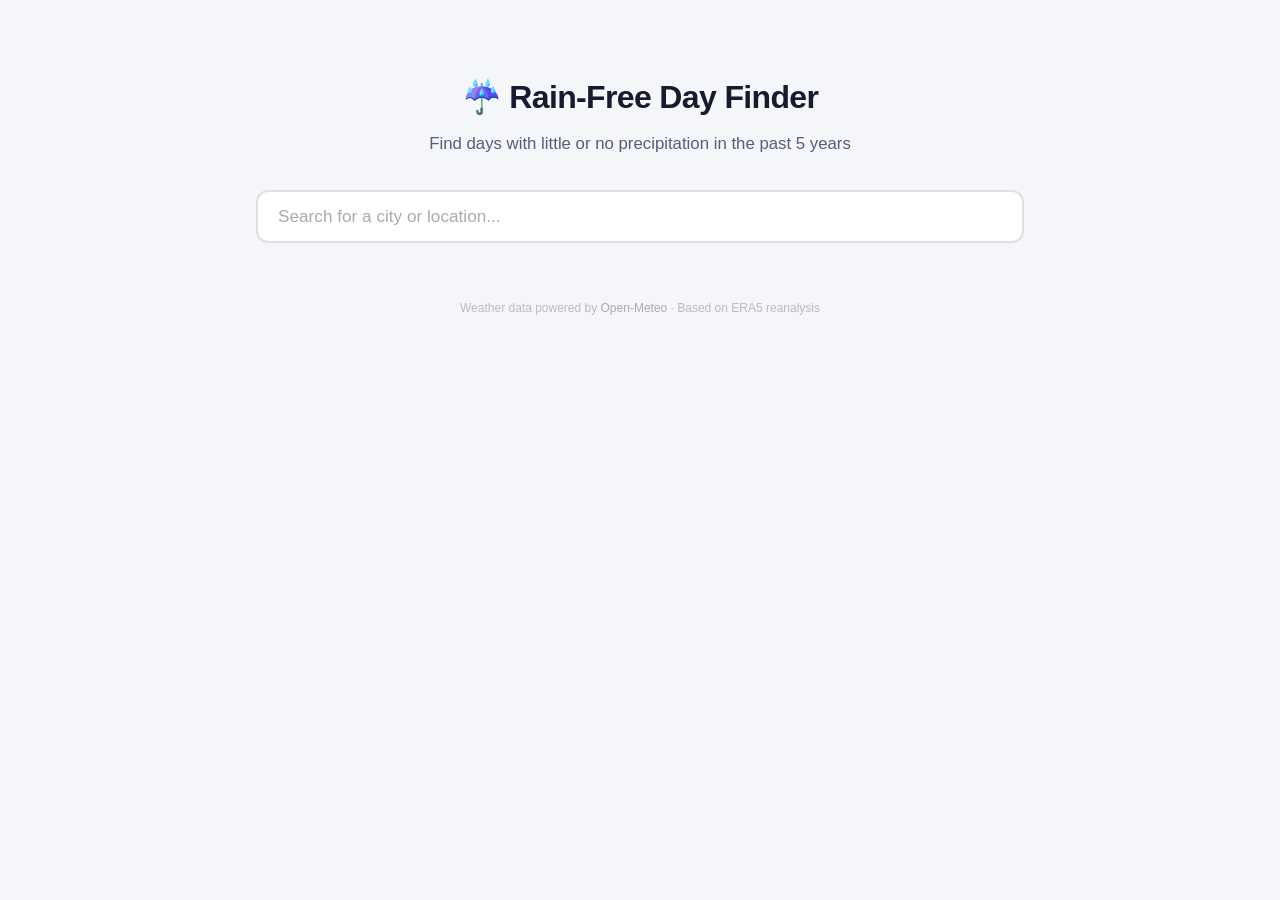
==== sunny-days/index.html @ da5c3d93 "Add final sunny days application" ====
<!DOCTYPE html>
<html lang="en">
<head>
<meta charset="UTF-8">
<meta name="viewport" content="width=device-width, initial-scale=1.0">
<title>Rain-Free Day Finder</title>
<style>
:root {
  --bg: #f4f6f9;
  --card-bg: #ffffff;
  --text: #1a1a2e;
  --text-secondary: #5a5a7a;
  --accent: #2e7d32;
  --accent-light: #e8f5e9;
  --blue: #1565c0;
  --blue-light: #e3f2fd;
  --warning: #e65100;
  --warning-light: #fff3e0;
  --border: #e0e0e0;
  --shadow: 0 2px 8px rgba(0,0,0,0.08);
  --shadow-lg: 0 4px 24px rgba(0,0,0,0.12);
  --radius: 12px;
  --radius-sm: 8px;
  --transition: 0.2s ease;
  --font: -apple-system, BlinkMacSystemFont, 'Segoe UI', Roboto, Oxygen, Ubuntu, sans-serif;
  --font-mono: 'SF Mono', 'Fira Code', 'Fira Mono', monospace;
}

*, *::before, *::after {
  box-sizing: border-box;
  margin: 0;
  padding: 0;
}

body {
  font-family: var(--font);
  background: var(--bg);
  color: var(--text);
  min-height: 100vh;
  line-height: 1.6;
  -webkit-font-smoothing: antialiased;
}

.container {
  max-width: 800px;
  margin: 0 auto;
  padding: 24px 16px 48px;
}

header {
  text-align: center;
  padding: 48px 0 32px;
}
header h1 {
  font-size: 2rem;
  font-weight: 700;
  letter-spacing: -0.02em;
  margin-bottom: 8px;
}
header p {
  color: var(--text-secondary);
  font-size: 1.05rem;
}

/* Search */
.search-section {
  position: relative;
  margin-bottom: 24px;
}
.search-wrapper {
  position: relative;
}
.search-input {
  width: 100%;
  padding: 14px 48px 14px 20px;
  font-size: 1.075rem;
  font-family: var(--font);
  border: 2px solid var(--border);
  border-radius: var(--radius);
  background: var(--card-bg);
  outline: none;
  transition: border-color var(--transition), box-shadow var(--transition);
}
.search-input:focus {
  border-color: var(--accent);
  box-shadow: 0 0 0 3px rgba(46,125,50,0.15);
}
.search-input::placeholder {
  color: #aaa;
}
.search-clear {
  position: absolute;
  right: 12px;
  top: 50%;
  transform: translateY(-50%);
  background: none;
  border: none;
  font-size: 1.3rem;
  color: #999;
  cursor: pointer;
  padding: 4px 8px;
  border-radius: 4px;
  display: none;
  line-height: 1;
}
.search-clear.visible {
  display: block;
}
.search-clear:hover {
  color: #555;
  background: #f0f0f0;
}

/* Autocomplete dropdown */
.autocomplete {
  position: absolute;
  top: calc(100% + 4px);
  left: 0;
  right: 0;
  background: var(--card-bg);
  border: 1px solid var(--border);
  border-radius: var(--radius);
  box-shadow: var(--shadow-lg);
  z-index: 100;
  max-height: 280px;
  overflow-y: auto;
  display: none;
}
.autocomplete.open {
  display: block;
}
.autocomplete-item {
  padding: 12px 20px;
  cursor: pointer;
  border-bottom: 1px solid #f5f5f5;
  display: flex;
  flex-direction: column;
  gap: 2px;
  transition: background var(--transition);
}
.autocomplete-item:last-child {
  border-bottom: none;
}
.autocomplete-item:hover,
.autocomplete-item.active {
  background: var(--accent-light);
}
.autocomplete-item .city-name {
  font-weight: 600;
  font-size: 0.95rem;
}
.autocomplete-item .city-detail {
  font-size: 0.8rem;
  color: var(--text-secondary);
}
.autocomplete-item .coords {
  font-size: 0.7rem;
  color: #aaa;
  font-family: var(--font-mono);
}

/* Loading */
.loading-section {
  display: none;
  text-align: center;
  padding: 48px 24px;
}
.loading-section.visible {
  display: block;
}
.spinner {
  width: 48px;
  height: 48px;
  border: 4px solid var(--border);
  border-top-color: var(--accent);
  border-radius: 50%;
  margin: 0 auto 20px;
  animation: spin 0.8s linear infinite;
}
@keyframes spin {
  to { transform: rotate(360deg); }
}
.loading-text {
  color: var(--text-secondary);
  font-size: 1rem;
  margin-bottom: 8px;
}
.loading-sub {
  color: #999;
  font-size: 0.85rem;
}

/* Error */
.error-section {
  display: none;
  padding: 20px 24px;
  background: #ffebee;
  border-radius: var(--radius);
  color: #c62828;
  margin-bottom: 24px;
}
.error-section.visible {
  display: block;
}

/* Results */
.results-section {
  display: none;
}
.results-section.visible {
  display: block;
}
.results-header {
  background: var(--card-bg);
  border-radius: var(--radius);
  padding: 24px;
  margin-bottom: 20px;
  box-shadow: var(--shadow);
  text-align: center;
}
.results-header h2 {
  font-size: 1.25rem;
  margin-bottom: 4px;
}
.results-header .location-name {
  color: var(--accent);
  font-weight: 700;
}
.results-header .summary {
  color: var(--text-secondary);
  margin-top: 4px;
}
.results-header .summary strong {
  color: var(--accent);
}

/* Month groups */
.month-group {
  margin-bottom: 20px;
}
.month-header {
  font-size: 1.05rem;
  font-weight: 700;
  color: var(--text-secondary);
  padding: 8px 0 8px 8px;
  border-bottom: 2px solid var(--border);
  margin-bottom: 12px;
  display: flex;
  align-items: center;
  gap: 10px;
}
.month-header .count-badge {
  background: var(--accent-light);
  color: var(--accent);
  font-size: 0.75rem;
  font-weight: 600;
  padding: 2px 10px;
  border-radius: 12px;
}
.day-grid {
  display: grid;
  grid-template-columns: repeat(auto-fill, minmax(220px, 1fr));
  gap: 10px;
}
.day-card {
  background: var(--card-bg);
  border-radius: var(--radius-sm);
  padding: 14px 16px;
  box-shadow: 0 1px 3px rgba(0,0,0,0.06);
  transition: box-shadow var(--transition), transform var(--transition);
  display: flex;
  align-items: center;
  gap: 12px;
}
.day-card:hover {
  box-shadow: var(--shadow);
  transform: translateY(-1px);
}
.day-number {
  font-size: 1.6rem;
  font-weight: 700;
  color: var(--accent);
  min-width: 42px;
  text-align: center;
  line-height: 1;
}
.day-info {
  display: flex;
  flex-direction: column;
  gap: 2px;
}
.day-info .month-label {
  font-size: 0.7rem;
  color: var(--text-secondary);
  text-transform: uppercase;
  letter-spacing: 0.04em;
  font-weight: 600;
}
.weekday-row {
  display: flex;
  gap: 12px;
  font-size: 0.85rem;
}
.weekday-item {
  display: flex;
  flex-direction: column;
  line-height: 1.2;
}
.weekday-label {
  font-size: 0.65rem;
  color: #aaa;
  text-transform: uppercase;
  letter-spacing: 0.03em;
}
.weekday-name {
  font-weight: 600;
}
.weekday-name.weekend {
  color: var(--warning);
}
.weekday-name.na {
  color: #ccc;
  font-style: italic;
}

/* Consecutive rain-free years badge */
.consecutive-badge {
  align-self: flex-start;
  display: inline-block;
  font-size: 0.6rem;
  font-weight: 700;
  padding: 2px 7px;
  border-radius: 6px;
  letter-spacing: 0.02em;
  line-height: 1.3;
  margin-top: 4px;
}
.consecutive-badge.yr5 {
  background: var(--accent-light);
  color: var(--accent);
}
.consecutive-badge.yr4 {
  background: var(--warning-light);
  color: var(--warning);
}

/* No results */
.no-results {
  text-align: center;
  padding: 48px 24px;
  background: var(--card-bg);
  border-radius: var(--radius);
  box-shadow: var(--shadow);
}
.no-results .icon {
  font-size: 3rem;
  margin-bottom: 12px;
}
.no-results h3 {
  font-size: 1.15rem;
  margin-bottom: 8px;
}
.no-results p {
  color: var(--text-secondary);
  font-size: 0.95rem;
}

/* Footer note */
.footnote {
  text-align: center;
  padding: 32px 0 16px;
  font-size: 0.75rem;
  color: #bbb;
}
.footnote a {
  color: #aaa;
  text-decoration: none;
}
.footnote a:hover {
  text-decoration: underline;
}

/* Mobile */
@media (max-width: 600px) {
  header {
    padding: 32px 0 20px;
  }
  header h1 {
    font-size: 1.5rem;
  }
  .day-grid {
    grid-template-columns: 1fr;
  }
  .day-card {
    padding: 12px 14px;
  }
  .container {
    padding: 8px 12px 32px;
  }
}
</style>
</head>
<body>

<div class="container">
  <header>
    <h1>&#x2614; Rain-Free Day Finder</h1>
    <p>Find days with little or no precipitation in the past 5&nbsp;years</p>
  </header>

  <div class="search-section">
    <div class="search-wrapper">
      <input
        type="text"
        class="search-input"
        id="searchInput"
        placeholder="Search for a city or location..."
        autocomplete="off"
        spellcheck="false"
      >
      <button class="search-clear" id="searchClear" aria-label="Clear search">&times;</button>
      <div class="autocomplete" id="autocomplete"></div>
    </div>
  </div>

  <div class="loading-section" id="loadingSection">
    <div class="spinner"></div>
    <p class="loading-text">Fetching 5 years of historical weather data&hellip;</p>
    <p class="loading-sub" id="loadingSub">This may take a few seconds</p>
  </div>

  <div class="error-section" id="errorSection"></div>

  <div class="results-section" id="resultsSection">
    <div class="results-header" id="resultsHeader"></div>
    <div id="monthGroups"></div>
    <div class="no-results" id="noResults" style="display:none">
      <div class="icon">&#x2600;</div>
      <h3>No rain-free days found</h3>
      <p>No days found that were rain-free for 4 or more years at this location. Try a drier climate.</p>
    </div>
  </div>

  <p class="footnote">
    Weather data powered by <a href="https://open-meteo.com/" target="_blank" rel="noopener">Open-Meteo</a>
    &middot; Based on ERA5 reanalysis
  </p>
</div>

<script>
(function() {
  'use strict';

  // ── DOM refs ──────────────────────────────────────────────
  const searchInput    = document.getElementById('searchInput');
  const searchClear    = document.getElementById('searchClear');
  const autocompleteEl = document.getElementById('autocomplete');
  const loadingSection = document.getElementById('loadingSection');
  const loadingSub     = document.getElementById('loadingSub');
  const errorSection   = document.getElementById('errorSection');
  const resultsSection = document.getElementById('resultsSection');
  const resultsHeader  = document.getElementById('resultsHeader');
  const monthGroups    = document.getElementById('monthGroups');
  const noResults      = document.getElementById('noResults');

  // ── Constants ─────────────────────────────────────────────
  const WEEKDAYS  = ['Sunday','Monday','Tuesday','Wednesday','Thursday','Friday','Saturday'];
  const MONTHS    = ['January','February','March','April','May','June','July','August','September','October','November','December'];
  const CURRENT_YEAR = new Date().getFullYear();
  const NEXT_YEAR    = CURRENT_YEAR + 1;
  const HISTORY_YEARS = 5;
  const FIRST_YEAR = CURRENT_YEAR - HISTORY_YEARS;
  const LAST_YEAR  = CURRENT_YEAR - 1;

  let activeIndex = -1;
  let searchResults = [];
  let selectedLocation = null;

  // ── Helpers ───────────────────────────────────────────────

  function debounce(fn, delay) {
    let timer;
    return function(...args) {
      clearTimeout(timer);
      timer = setTimeout(() => fn.apply(this, args), delay);
    };
  }

  function showError(msg) {
    errorSection.textContent = msg;
    errorSection.classList.add('visible');
    resultsSection.classList.remove('visible');
  }

  function hideError() {
    errorSection.classList.remove('visible');
  }

  // ── Clear search ─────────────────────────────────────────
  searchInput.addEventListener('input', function() {
    searchClear.classList.toggle('visible', this.value.length > 0);
  });
  searchClear.addEventListener('click', function() {
    searchInput.value = '';
    searchClear.classList.remove('visible');
    autocompleteEl.classList.remove('open');
    searchResults = [];
    activeIndex = -1;
    searchInput.focus();
  });

  // ── Autocomplete ─────────────────────────────────────────
  async function fetchLocations(query) {
    if (query.length < 2) {
      autocompleteEl.classList.remove('open');
      searchResults = [];
      activeIndex = -1;
      return;
    }
    try {
      const url = 'https://geocoding-api.open-meteo.com/v1/search?name='
        + encodeURIComponent(query) + '&count=6&language=en&format=json';
      const resp = await fetch(url);
      if (!resp.ok) throw new Error('Geocoding API error');
      const data = await resp.json();
      searchResults = data.results || [];
      activeIndex = -1;
      renderAutocomplete();
    } catch (e) {
      searchResults = [];
      autocompleteEl.classList.remove('open');
    }
  }

  function renderAutocomplete() {
    autocompleteEl.innerHTML = '';
    if (searchResults.length === 0) {
      autocompleteEl.classList.remove('open');
      return;
    }
    autocompleteEl.classList.add('open');
    searchResults.forEach(function(loc, i) {
      const item = document.createElement('div');
      item.className = 'autocomplete-item';
      if (i === activeIndex) item.classList.add('active');
      const adminStr = [loc.admin1, loc.country].filter(Boolean).join(', ');

      item.innerHTML =
        '<span class="city-name">' + escapeHtml(loc.name) + '</span>' +
        (adminStr ? '<span class="city-detail">' + escapeHtml(adminStr) + '</span>' : '') +
        '<span class="coords">' + loc.latitude.toFixed(4) + ', ' + loc.longitude.toFixed(4) + '</span>';

      item.addEventListener('mousedown', function(e) {
        e.preventDefault();
        selectLocation(loc);
      });
      item.addEventListener('mouseenter', function() {
        setActive(i);
      });
      autocompleteEl.appendChild(item);
    });
  }

  function setActive(index) {
    activeIndex = index;
    var items = autocompleteEl.querySelectorAll('.autocomplete-item');
    items.forEach(function(el, i) { el.classList.toggle('active', i === index); });
  }

  function escapeHtml(str) {
    var div = document.createElement('div');
    div.textContent = str;
    return div.innerHTML;
  }

  const debouncedSearch = debounce(function(query) {
    fetchLocations(query);
  }, 250);

  searchInput.addEventListener('input', function() {
    hideError();
    const query = this.value.trim();
    debouncedSearch(query);
  });

  // Keyboard nav for autocomplete
  searchInput.addEventListener('keydown', function(e) {
    if (!autocompleteEl.classList.contains('open')) return;

    if (e.key === 'ArrowDown') {
      e.preventDefault();
      activeIndex = Math.min(activeIndex + 1, searchResults.length - 1);
      setActive(activeIndex);
    } else if (e.key === 'ArrowUp') {
      e.preventDefault();
      activeIndex = Math.max(activeIndex - 1, -1);
      setActive(activeIndex);
    } else if (e.key === 'Enter') {
      if (activeIndex >= 0 && activeIndex < searchResults.length) {
        e.preventDefault();
        selectLocation(searchResults[activeIndex]);
      }
    } else if (e.key === 'Escape') {
      autocompleteEl.classList.remove('open');
      activeIndex = -1;
    }
  });

  // Close autocomplete on outside click
  document.addEventListener('click', function(e) {
    if (!searchInput.contains(e.target) && !autocompleteEl.contains(e.target)) {
      autocompleteEl.classList.remove('open');
      activeIndex = -1;
    }
  });

  // ── Select location & fetch data ─────────────────────────
  function selectLocation(loc) {
    selectedLocation = loc;
    searchInput.value = loc.name + ', ' + (loc.admin1 || '') + (loc.country ? ', ' + loc.country : '');
    searchClear.classList.add('visible');
    autocompleteEl.classList.remove('open');
    searchResults = [];
    activeIndex = -1;

    // Reset UI
    hideError();
    resultsSection.classList.remove('visible');
    noResults.style.display = 'none';
    monthGroups.innerHTML = '';

    // Show loading
    loadingSection.classList.add('visible');
    loadingSub.textContent = 'Fetching ' + FIRST_YEAR + '\u2013' + LAST_YEAR + ' precipitation data\u2026';

    fetchAndAnalyze(loc.latitude, loc.longitude, loc.name);
  }

  // ── Fetch & Analyze ──────────────────────────────────────
  async function fetchAndAnalyze(lat, lon, locName) {
    const controller = new AbortController();
    const timeout = setTimeout(function() { controller.abort(); }, 45000);

    try {
      const startDate = FIRST_YEAR + '-01-01';
      const endDate   = LAST_YEAR + '-12-31';

      const url = 'https://archive-api.open-meteo.com/v1/archive'
        + '?latitude=' + lat
        + '&longitude=' + lon
        + '&start_date=' + startDate
        + '&end_date=' + endDate
        + '&daily=precipitation_sum'
        + '&timezone=auto';

      const resp = await fetch(url, { signal: controller.signal });
      clearTimeout(timeout);
      if (!resp.ok) throw new Error('Weather API returned status ' + resp.status);

      const data = await resp.json();
      if (!data.daily || !data.daily.time || data.daily.time.length === 0) {
        throw new Error('No historical weather data available for this location.');
      }

      loadingSub.textContent = 'Analyzing ' + HISTORY_YEARS + ' years of precipitation data\u2026';

      // Process data – runs async via setTimeout to let loading subtext render
      await new Promise(function(r) { setTimeout(r, 80); });

      const safeDays = processData(data.daily);

      loadingSection.classList.remove('visible');

      if (safeDays.length === 0) {
        resultsSection.classList.add('visible');
        resultsHeader.innerHTML =
          '<h2>Results for <span class="location-name">' + escapeHtml(locName) + '</span></h2>' +
          '<p class="summary">Analyzed ' + HISTORY_YEARS + ' years of data (' + FIRST_YEAR + '\u2013' + LAST_YEAR + ')</p>';
        noResults.style.display = 'block';
        monthGroups.innerHTML = '';
      } else {
        renderResults(locName, safeDays);
      }
    } catch (e) {
      clearTimeout(timeout);
      loadingSection.classList.remove('visible');
      if (e.name === 'AbortError') {
        showError('Request timed out after 45 seconds. The weather service may be busy. Please try again.');
      } else {
        showError(e.message || 'Failed to fetch weather data. Please try again.');
      }
      console.error(e);
    }
  }

  function processData(daily) {
    // Build map: "MM-DD" -> { count, rainCount, missingCount }
    var dayStats = {};

    for (var i = 0; i < daily.time.length; i++) {
      var dateStr = daily.time[i];
      var mmdd = dateStr.slice(5); // "MM-DD"
      var precip = daily.precipitation_sum[i];

      if (!dayStats[mmdd]) {
        dayStats[mmdd] = { count: 0, rainCount: 0 };
      }
      dayStats[mmdd].count++;

      if (precip !== null && precip !== undefined && precip > 0) {
        dayStats[mmdd].rainCount++;
      }
    }

    var safeDays = [];

    for (var key in dayStats) {
      var stats = dayStats[key];
      var parts = key.split('-');
      var month = parseInt(parts[0], 10);
      var day   = parseInt(parts[1], 10);

      // Skip leap days
      if (key === '02-29') continue;

      var minRequired = Math.floor(HISTORY_YEARS * 0.75); // 4 out of 5

      // Skip if not enough data
      if (stats.count < minRequired) continue;

      // Allow up to 1 rain event in 5 years (rain-free for 4+ years)
      if (stats.rainCount > 1) continue;

      var rainFreeYears = HISTORY_YEARS - stats.rainCount;

      // Get weekdays for current & next year
      var weekdayCurr = null;
      var weekdayNext = null;

      var dCurr = new Date(CURRENT_YEAR, month - 1, day);
      if (dCurr.getMonth() === month - 1) {
        weekdayCurr = WEEKDAYS[dCurr.getDay()];
      }
      var dNext = new Date(NEXT_YEAR, month - 1, day);
      if (dNext.getMonth() === month - 1) {
        weekdayNext = WEEKDAYS[dNext.getDay()];
      }

      safeDays.push({
        month: month,
        day: day,
        mmdd: key,
        weekdayCurr: weekdayCurr,
        weekdayNext: weekdayNext,
        dataCount: stats.count,
        rainFreeYears: rainFreeYears
      });
    }

    // Sort by month, then day
    safeDays.sort(function(a, b) {
      return a.month - b.month || a.day - b.day;
    });

    return safeDays;
  }

  // ── Render results ───────────────────────────────────────
  function renderResults(locName, safeDays) {
    resultsSection.classList.add('visible');
    noResults.style.display = 'none';

    var fullCount = safeDays.filter(function(d) { return d.rainFreeYears === 5; }).length;
    var partialCount = safeDays.filter(function(d) { return d.rainFreeYears === 4; }).length;

    resultsHeader.innerHTML =
      '<h2>Results for <span class="location-name">' + escapeHtml(locName) + '</span></h2>' +
      '<p class="summary"><strong>' + safeDays.length + '</strong> rain-free ' +
      (safeDays.length === 1 ? 'day' : 'days') + ' found in ' + HISTORY_YEARS + ' years of data ' +
      '(' + FIRST_YEAR + '\u2013' + LAST_YEAR + ')</p>' +
      (partialCount > 0
        ? '<p class="summary" style="font-size:0.9rem;margin-top:2px;">' +
          '<span class="consecutive-badge yr5" style="margin-right:4px;">5 years</span> ' + fullCount + ' ' + (fullCount === 1 ? 'day' : 'days') +
          ' &middot; ' +
          '<span class="consecutive-badge yr4" style="margin-right:4px;">4 years</span> ' + partialCount + ' ' + (partialCount === 1 ? 'day' : 'days') +
          '</p>'
        : '');

    // Group by month
    var grouped = {};
    safeDays.forEach(function(d) {
      if (!grouped[d.month]) grouped[d.month] = [];
      grouped[d.month].push(d);
    });

    var html = '';
    for (var m = 1; m <= 12; m++) {
      if (!grouped[m]) continue;
      var days = grouped[m];
      html += '<div class="month-group">';
      html += '<div class="month-header">' + MONTHS[m - 1];
      html += '<span class="count-badge">' + days.length + ' ' + (days.length === 1 ? 'day' : 'days') + '</span>';
      html += '</div><div class="day-grid">';

      days.forEach(function(d) {
        html += '<div class="day-card">';
        html += '<div class="day-number">' + d.day + '</div>';
        html += '<div class="day-info">';
        // html += '<span class="month-label">' + MONTHS[d.month - 1].slice(0, 3) + '</span>';
        html += '<div class="weekday-row">';

        html += '<div class="weekday-item">';
        html += '<span class="weekday-label">' + CURRENT_YEAR + '</span>';
        if (d.weekdayCurr) {
          var cls = (d.weekdayCurr === 'Saturday' || d.weekdayCurr === 'Sunday') ? 'weekend' : '';
          html += '<span class="weekday-name ' + cls + '">' + d.weekdayCurr + '</span>';
        } else {
          html += '<span class="weekday-name na">N/A</span>';
        }
        html += '</div>';

        html += '<div class="weekday-item">';
        html += '<span class="weekday-label">' + NEXT_YEAR + '</span>';
        if (d.weekdayNext) {
          var cls2 = (d.weekdayNext === 'Saturday' || d.weekdayNext === 'Sunday') ? 'weekend' : '';
          html += '<span class="weekday-name ' + cls2 + '">' + d.weekdayNext + '</span>';
        } else {
          html += '<span class="weekday-name na">N/A</span>';
        }
        html += '</div>';

        html += '</div>';
        html += '<span class="consecutive-badge yr' + d.rainFreeYears + '">' + d.rainFreeYears + ' years no rain</span>';
        html += '</div>';
        html += '</div>';
      });

      html += '</div></div>';
    }

    monthGroups.innerHTML = html;
    // Scroll to results
    resultsSection.scrollIntoView({ behavior: 'smooth', block: 'start' });
  }

})();
</script>
</body>
</html>
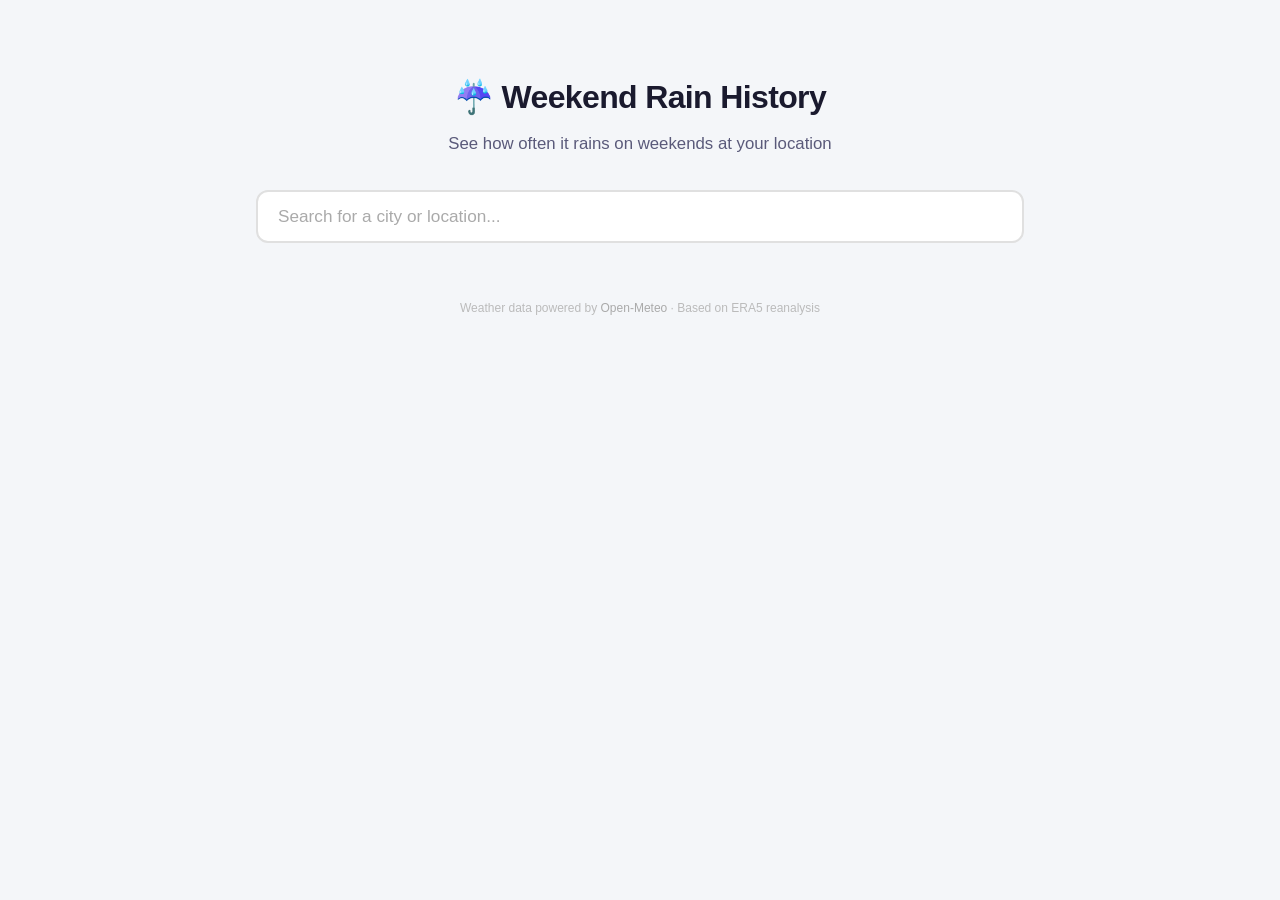
==== commit f47b3555: "Revamp sunny days to calculate a weighted rain score to show it for each week end of the next year" ====
--- a/sunny-days/index.html
+++ b/sunny-days/index.html
@@ -3,7 +3,7 @@
 <head>
 <meta charset="UTF-8">
 <meta name="viewport" content="width=device-width, initial-scale=1.0">
-<title>Rain-Free Day Finder</title>
+<title>Weekend Rain History</title>
 <style>
 :root {
   --bg: #f4f6f9;
@@ -314,6 +314,7 @@
 }
 .weekday-name {
   font-weight: 600;
+  font-size: 0.85rem;
 }
 .weekday-name.weekend {
   color: var(--warning);
@@ -335,13 +336,82 @@
   line-height: 1.3;
   margin-top: 4px;
 }
-.consecutive-badge.yr5 {
+.consecutive-badge.score0 {
   background: var(--accent-light);
   color: var(--accent);
 }
-.consecutive-badge.yr4 {
+.consecutive-badge.score1 {
+  background: var(--accent-light);
+  color: var(--accent);
+}
+.consecutive-badge.score2 {
+  background: #fff8e1;
+  color: #f9a825;
+}
+.consecutive-badge.score3 {
   background: var(--warning-light);
   color: var(--warning);
+}
+.consecutive-badge.score4 {
+  background: #fbe9e7;
+  color: #d84315;
+}
+.consecutive-badge.score5 {
+  background: #ffcdd2;
+  color: #b71c1c;
+}
+
+/* Tooltip */
+.tooltip {
+  position: fixed;
+  z-index: 999;
+  background: var(--card-bg);
+  border: 1px solid var(--border);
+  border-radius: var(--radius-sm);
+  box-shadow: 0 4px 20px rgba(0,0,0,0.15);
+  padding: 12px 16px;
+  min-width: 200px;
+  max-width: 280px;
+  pointer-events: none;
+  font-size: 0.8rem;
+  line-height: 1.5;
+}
+.tooltip-title {
+  font-weight: 700;
+  font-size: 0.85rem;
+  margin-bottom: 6px;
+  color: var(--text);
+}
+.tooltip-table {
+  width: 100%;
+  border-collapse: collapse;
+}
+.tooltip-table td {
+  padding: 2px 0;
+  color: var(--text-secondary);
+}
+.tooltip-table td:nth-child(2) {
+  text-align: right;
+  font-family: var(--font-mono);
+  font-size: 0.75rem;
+  color: var(--text);
+  padding-right: 8px;
+}
+.tooltip-table td:nth-child(3) {
+  text-align: right;
+  font-family: var(--font-mono);
+  font-size: 0.7rem;
+}
+.tooltip-pts {
+  color: var(--text-secondary);
+}
+.tooltip-total {
+  margin-top: 6px;
+  padding-top: 6px;
+  border-top: 1px solid var(--border);
+  font-weight: 700;
+  font-size: 0.82rem;
+  color: var(--text);
 }
 
 /* No results */
@@ -404,8 +474,8 @@
 
 <div class="container">
   <header>
-    <h1>&#x2614; Rain-Free Day Finder</h1>
-    <p>Find days with little or no precipitation in the past 5&nbsp;years</p>
+    <h1>&#x2614; Weekend Rain History</h1>
+    <p>See how often it rains on weekends at your location</p>
   </header>
 
   <div class="search-section">
@@ -434,10 +504,13 @@
   <div class="results-section" id="resultsSection">
     <div class="results-header" id="resultsHeader"></div>
     <div id="monthGroups"></div>
+    <div id="tooltip" class="tooltip" style="display:none">
+      <div id="tooltipContent"></div>
+    </div>
     <div class="no-results" id="noResults" style="display:none">
       <div class="icon">&#x2600;</div>
-      <h3>No rain-free days found</h3>
-      <p>No days found that were rain-free for 4 or more years at this location. Try a drier climate.</p>
+      <h3>No weekend data available</h3>
+      <p>Could not retrieve historical weather data for this location. Please try again.</p>
     </div>
   </div>
 
@@ -462,6 +535,8 @@
   const resultsHeader  = document.getElementById('resultsHeader');
   const monthGroups    = document.getElementById('monthGroups');
   const noResults      = document.getElementById('noResults');
+  const tooltip        = document.getElementById('tooltip');
+  const tooltipContent = document.getElementById('tooltipContent');
 
   // ── Constants ─────────────────────────────────────────────
   const WEEKDAYS  = ['Sunday','Monday','Tuesday','Wednesday','Thursday','Friday','Saturday'];
@@ -571,6 +646,64 @@
     var div = document.createElement('div');
     div.textContent = str;
     return div.innerHTML;
+  }
+
+  function computeScore(mm) {
+    if (mm === null || mm === undefined || mm <= 0) return 0;
+    if (mm <= 3) return 0.25;
+    if (mm <= 10) return 0.5;
+    return 1.0;
+  }
+
+  function scoreClass(score) {
+    if (score === 0) return 'score0';
+    if (score <= 1) return 'score1';
+    if (score <= 2) return 'score2';
+    if (score <= 3) return 'score3';
+    if (score <= 4) return 'score4';
+    return 'score5';
+  }
+
+  function showTooltip(d, e) {
+    var html = '<div class="tooltip-title">' + MONTHS[d.month - 1] + ' ' + d.day + ' (' + d.weekday + ')</div>';
+    if (d.avgTemp !== null && d.avgTemp !== undefined) {
+      html += '<div style="font-size:0.78rem;color:var(--text-secondary);margin-bottom:6px;">Avg High: ' + d.avgTemp.toFixed(1) + '\u00b0C</div>';
+    }
+    html += '<table class="tooltip-table">';
+    html += '<thead><tr>' +
+      '<th style="text-align:left;font-size:0.7rem;color:#aaa;">Year</th>' +
+      '<th style="text-align:right;font-size:0.7rem;color:#aaa;">Rain</th>' +
+      '<th style="text-align:right;font-size:0.7rem;color:#aaa;">Score</th>' +
+      '</tr></thead><tbody>';
+    d.rainYears.forEach(function(yr) {
+      var mmStr = yr.mm !== null && yr.mm !== undefined ? yr.mm.toFixed(1) + ' mm' : '\u2014';
+      var ptsStr = yr.mm !== null && yr.mm !== undefined ? yr.points.toFixed(2) : '\u2014';
+      html += '<tr><td>' + yr.year + '</td><td>' + mmStr + '</td><td class="tooltip-pts">' + ptsStr + '</td></tr>';
+    });
+    html += '</tbody></table>';
+    html += '<div class="tooltip-total">Total: ' + d.rainScore.toFixed(2) + ' / 5</div>';
+
+    tooltipContent.innerHTML = html;
+    tooltip.style.display = 'block';
+
+    var cardRect = e.currentTarget.getBoundingClientRect();
+    var left = cardRect.right + 10;
+    var top = cardRect.top;
+
+    if (left + 290 > window.innerWidth) {
+      left = cardRect.left - 290 - 10;
+    }
+    if (top + 300 > window.innerHeight) {
+      top = window.innerHeight - 310;
+    }
+    if (top < 10) top = 10;
+
+    tooltip.style.left = left + 'px';
+    tooltip.style.top = top + 'px';
+  }
+
+  function hideTooltip() {
+    tooltip.style.display = 'none';
   }
 
   const debouncedSearch = debounce(function(query) {
@@ -650,7 +783,7 @@
         + '&longitude=' + lon
         + '&start_date=' + startDate
         + '&end_date=' + endDate
-        + '&daily=precipitation_sum'
+        + '&daily=precipitation_sum,apparent_temperature_max'
         + '&timezone=auto';
 
       const resp = await fetch(url, { signal: controller.signal });
@@ -667,11 +800,11 @@
       // Process data – runs async via setTimeout to let loading subtext render
       await new Promise(function(r) { setTimeout(r, 80); });
 
-      const safeDays = processData(data.daily);
+      const weekendDays = processData(data.daily);
 
       loadingSection.classList.remove('visible');
 
-      if (safeDays.length === 0) {
+      if (weekendDays.length === 0) {
         resultsSection.classList.add('visible');
         resultsHeader.innerHTML =
           '<h2>Results for <span class="location-name">' + escapeHtml(locName) + '</span></h2>' +
@@ -679,7 +812,7 @@
         noResults.style.display = 'block';
         monthGroups.innerHTML = '';
       } else {
-        renderResults(locName, safeDays);
+        renderResults(locName, weekendDays);
       }
     } catch (e) {
       clearTimeout(timeout);
@@ -694,101 +827,107 @@
   }
 
   function processData(daily) {
-    // Build map: "MM-DD" -> { count, rainCount, missingCount }
+    // Build map: "MM-DD" -> { years: { "2021": 0, "2022": 2.5, ... } }
     var dayStats = {};
 
     for (var i = 0; i < daily.time.length; i++) {
       var dateStr = daily.time[i];
-      var mmdd = dateStr.slice(5); // "MM-DD"
+      var year = dateStr.slice(0, 4);
+      var mmdd = dateStr.slice(5);
       var precip = daily.precipitation_sum[i];
+      var tempMax = daily.apparent_temperature_max[i];
 
       if (!dayStats[mmdd]) {
-        dayStats[mmdd] = { count: 0, rainCount: 0 };
+        dayStats[mmdd] = { years: {} };
       }
-      dayStats[mmdd].count++;
-
-      if (precip !== null && precip !== undefined && precip > 0) {
-        dayStats[mmdd].rainCount++;
+      dayStats[mmdd].years[year] = {
+        precip: precip !== null && precip !== undefined ? precip : null,
+        tempMax: tempMax !== null && tempMax !== undefined ? tempMax : null
+      };
+    }
+
+    // Iterate over all days of NEXT_YEAR, keep only weekends
+    var weekendDays = [];
+
+    for (var month = 1; month <= 12; month++) {
+      for (var day = 1; day <= 31; day++) {
+        var d = new Date(NEXT_YEAR, month - 1, day);
+
+        if (d.getMonth() !== month - 1) continue;
+
+        if (d.getDay() !== 0 && d.getDay() !== 6) continue;
+
+        var mm = (month < 10 ? '0' : '') + month;
+        var dd = (day < 10 ? '0' : '') + day;
+        var mmdd = mm + '-' + dd;
+
+        var stats = dayStats[mmdd];
+        if (!stats) continue;
+
+        var totalScore = 0;
+        var rainYears = [];
+        var yearCount = 0;
+        var tempSum = 0;
+        var tempCount = 0;
+
+        for (var y = FIRST_YEAR; y <= LAST_YEAR; y++) {
+          var yrKey = String(y);
+          var yrData = stats.years.hasOwnProperty(yrKey) ? stats.years[yrKey] : null;
+          var yrVal = yrData ? yrData.precip : null;
+          var yrTemp = yrData ? yrData.tempMax : null;
+          var pts = computeScore(yrVal);
+          totalScore += pts;
+          rainYears.push({ year: y, mm: yrVal, points: pts });
+          if (yrVal !== null && yrVal !== undefined) {
+            yearCount++;
+          }
+          if (yrTemp !== null && yrTemp !== undefined) {
+            tempSum += yrTemp;
+            tempCount++;
+          }
+        }
+
+        if (yearCount === 0) continue;
+
+        var weekday = WEEKDAYS[d.getDay()];
+
+        weekendDays.push({
+          month: month,
+          day: day,
+          weekday: weekday,
+          rainScore: totalScore,
+          avgTemp: tempCount > 0 ? tempSum / tempCount : null,
+          rainYears: rainYears
+        });
       }
     }
 
-    var safeDays = [];
-
-    for (var key in dayStats) {
-      var stats = dayStats[key];
-      var parts = key.split('-');
-      var month = parseInt(parts[0], 10);
-      var day   = parseInt(parts[1], 10);
-
-      // Skip leap days
-      if (key === '02-29') continue;
-
-      var minRequired = Math.floor(HISTORY_YEARS * 0.75); // 4 out of 5
-
-      // Skip if not enough data
-      if (stats.count < minRequired) continue;
-
-      // Allow up to 1 rain event in 5 years (rain-free for 4+ years)
-      if (stats.rainCount > 1) continue;
-
-      var rainFreeYears = HISTORY_YEARS - stats.rainCount;
-
-      // Get weekdays for current & next year
-      var weekdayCurr = null;
-      var weekdayNext = null;
-
-      var dCurr = new Date(CURRENT_YEAR, month - 1, day);
-      if (dCurr.getMonth() === month - 1) {
-        weekdayCurr = WEEKDAYS[dCurr.getDay()];
-      }
-      var dNext = new Date(NEXT_YEAR, month - 1, day);
-      if (dNext.getMonth() === month - 1) {
-        weekdayNext = WEEKDAYS[dNext.getDay()];
-      }
-
-      safeDays.push({
-        month: month,
-        day: day,
-        mmdd: key,
-        weekdayCurr: weekdayCurr,
-        weekdayNext: weekdayNext,
-        dataCount: stats.count,
-        rainFreeYears: rainFreeYears
-      });
-    }
-
-    // Sort by month, then day
-    safeDays.sort(function(a, b) {
-      return a.month - b.month || a.day - b.day;
-    });
-
-    return safeDays;
+    return weekendDays;
   }
 
   // ── Render results ───────────────────────────────────────
-  function renderResults(locName, safeDays) {
+  function renderResults(locName, weekendDays) {
     resultsSection.classList.add('visible');
     noResults.style.display = 'none';
 
-    var fullCount = safeDays.filter(function(d) { return d.rainFreeYears === 5; }).length;
-    var partialCount = safeDays.filter(function(d) { return d.rainFreeYears === 4; }).length;
-
     resultsHeader.innerHTML =
-      '<h2>Results for <span class="location-name">' + escapeHtml(locName) + '</span></h2>' +
-      '<p class="summary"><strong>' + safeDays.length + '</strong> rain-free ' +
-      (safeDays.length === 1 ? 'day' : 'days') + ' found in ' + HISTORY_YEARS + ' years of data ' +
-      '(' + FIRST_YEAR + '\u2013' + LAST_YEAR + ')</p>' +
-      (partialCount > 0
-        ? '<p class="summary" style="font-size:0.9rem;margin-top:2px;">' +
-          '<span class="consecutive-badge yr5" style="margin-right:4px;">5 years</span> ' + fullCount + ' ' + (fullCount === 1 ? 'day' : 'days') +
-          ' &middot; ' +
-          '<span class="consecutive-badge yr4" style="margin-right:4px;">4 years</span> ' + partialCount + ' ' + (partialCount === 1 ? 'day' : 'days') +
-          '</p>'
-        : '');
+      '<h2>Weekend Rain History for <span class="location-name">' + escapeHtml(locName) + '</span></h2>' +
+      '<p class="summary"><strong>' + weekendDays.length + '</strong> weekend ' +
+      (weekendDays.length === 1 ? 'day' : 'days') + ' analyzed for ' + NEXT_YEAR + '</p>' +
+      '<p style="font-size:0.85rem;color:var(--text-secondary);margin-top:2px;">' +
+      'Based on ' + HISTORY_YEARS + ' years of historical precipitation data (' + FIRST_YEAR + '\u2013' + LAST_YEAR + ')</p>' +
+      '<div style="background:var(--card-bg);border:1px solid var(--border);border-radius:var(--radius-sm);padding:12px 16px;margin-top:12px;font-size:0.78rem;line-height:1.5;color:var(--text-secondary);text-align:left;">' +
+      '<strong>Rain Score</strong> ranges from <strong style="color:var(--accent);">0</strong> (best) to <strong style="color:#b71c1c;">5</strong> (worst). ' +
+      'Each of the ' + HISTORY_YEARS + ' historical years contributes:<br>' +
+      '0\u00a0mm \u2192 0<br>' +
+      '0.1\u20133\u00a0mm \u2192 0.25<br>' +
+      '3\u201310\u00a0mm \u2192 0.5<br>' +
+      '10+\u00a0mm \u2192 1.0<br>' +
+      'Hover over any day for yearly details.</div>';
 
     // Group by month
     var grouped = {};
-    safeDays.forEach(function(d) {
+    weekendDays.forEach(function(d) {
       if (!grouped[d.month]) grouped[d.month] = [];
       grouped[d.month].push(d);
     });
@@ -803,34 +942,13 @@
       html += '</div><div class="day-grid">';
 
       days.forEach(function(d) {
-        html += '<div class="day-card">';
+        var scCls = scoreClass(d.rainScore);
+        html += '<div class="day-card" data-month="' + d.month + '" data-day="' + d.day + '">';
         html += '<div class="day-number">' + d.day + '</div>';
         html += '<div class="day-info">';
-        // html += '<span class="month-label">' + MONTHS[d.month - 1].slice(0, 3) + '</span>';
-        html += '<div class="weekday-row">';
-
-        html += '<div class="weekday-item">';
-        html += '<span class="weekday-label">' + CURRENT_YEAR + '</span>';
-        if (d.weekdayCurr) {
-          var cls = (d.weekdayCurr === 'Saturday' || d.weekdayCurr === 'Sunday') ? 'weekend' : '';
-          html += '<span class="weekday-name ' + cls + '">' + d.weekdayCurr + '</span>';
-        } else {
-          html += '<span class="weekday-name na">N/A</span>';
-        }
-        html += '</div>';
-
-        html += '<div class="weekday-item">';
-        html += '<span class="weekday-label">' + NEXT_YEAR + '</span>';
-        if (d.weekdayNext) {
-          var cls2 = (d.weekdayNext === 'Saturday' || d.weekdayNext === 'Sunday') ? 'weekend' : '';
-          html += '<span class="weekday-name ' + cls2 + '">' + d.weekdayNext + '</span>';
-        } else {
-          html += '<span class="weekday-name na">N/A</span>';
-        }
-        html += '</div>';
-
-        html += '</div>';
-        html += '<span class="consecutive-badge yr' + d.rainFreeYears + '">' + d.rainFreeYears + ' years no rain</span>';
+        html += '<span class="month-label">' + MONTHS[d.month - 1].slice(0, 3) + '</span>';
+        html += '<span class="weekday-name">' + d.weekday + '</span>';
+        html += '<span class="consecutive-badge ' + scCls + '">Score: ' + d.rainScore.toFixed(2) + ' / 5</span>';
         html += '</div>';
         html += '</div>';
       });
@@ -839,7 +957,22 @@
     }
 
     monthGroups.innerHTML = html;
-    // Scroll to results
+
+    var cards = monthGroups.querySelectorAll('.day-card');
+    cards.forEach(function(card) {
+      card.addEventListener('mouseenter', function(e) {
+        var m = parseInt(this.getAttribute('data-month'), 10);
+        var dy = parseInt(this.getAttribute('data-day'), 10);
+        for (var k = 0; k < weekendDays.length; k++) {
+          if (weekendDays[k].month === m && weekendDays[k].day === dy) {
+            showTooltip(weekendDays[k], e);
+            break;
+          }
+        }
+      });
+      card.addEventListener('mouseleave', hideTooltip);
+    });
+
     resultsSection.scrollIntoView({ behavior: 'smooth', block: 'start' });
   }
 
